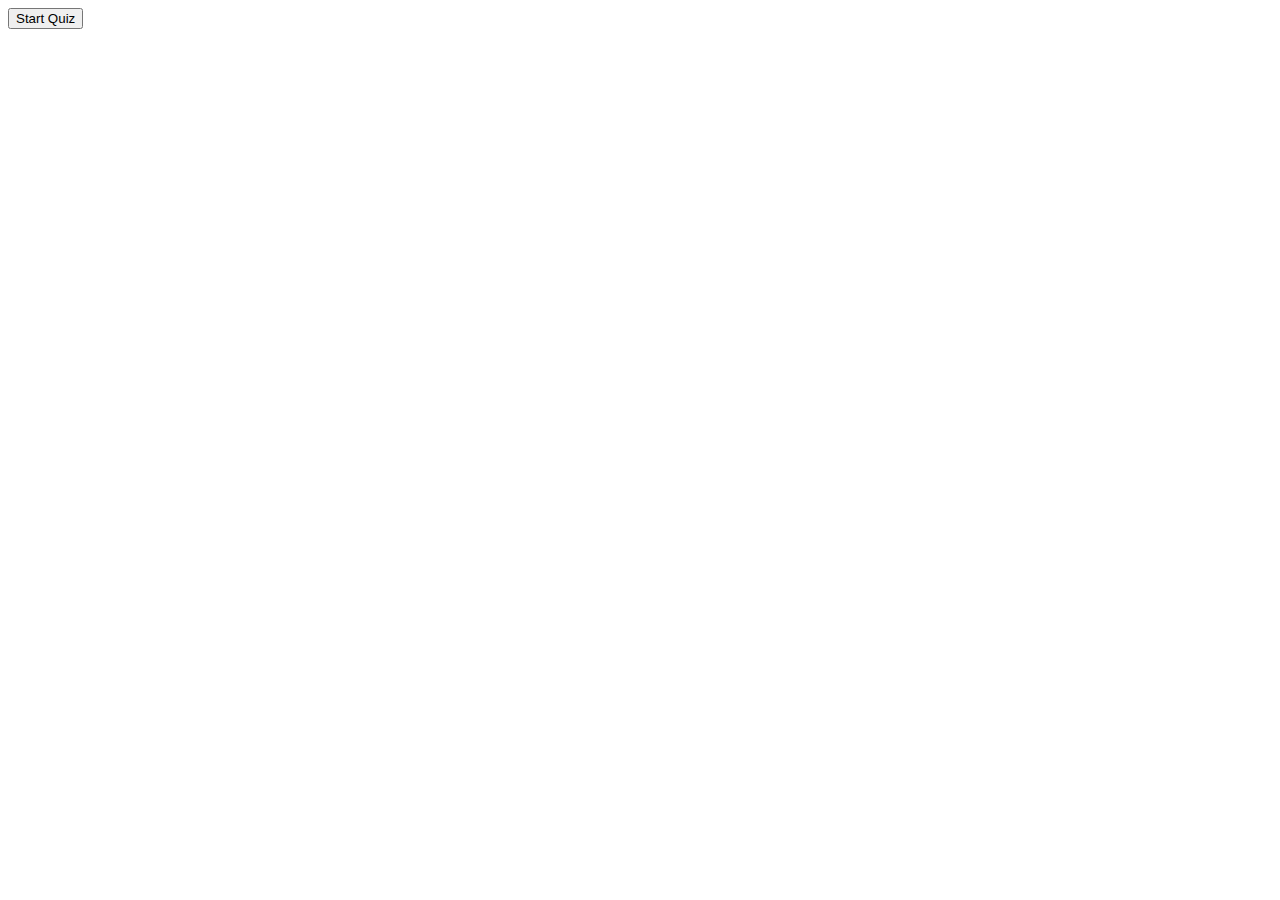
==== index.html @ b797e8b0 "first commit" ====
<!DOCTYPE html>
<html lang="en">
<head>
    <meta charset="UTF-8">
    <meta name="viewport" content="width=device-width, initial-scale=1.0">
    <title>Document</title>
</head>
<body>
    <div>
        <a href='quiz.html'><button id="start" >Start Quiz</button></a>
    </div>
    <script src="./js/script.js"></script>
</body>
</html>
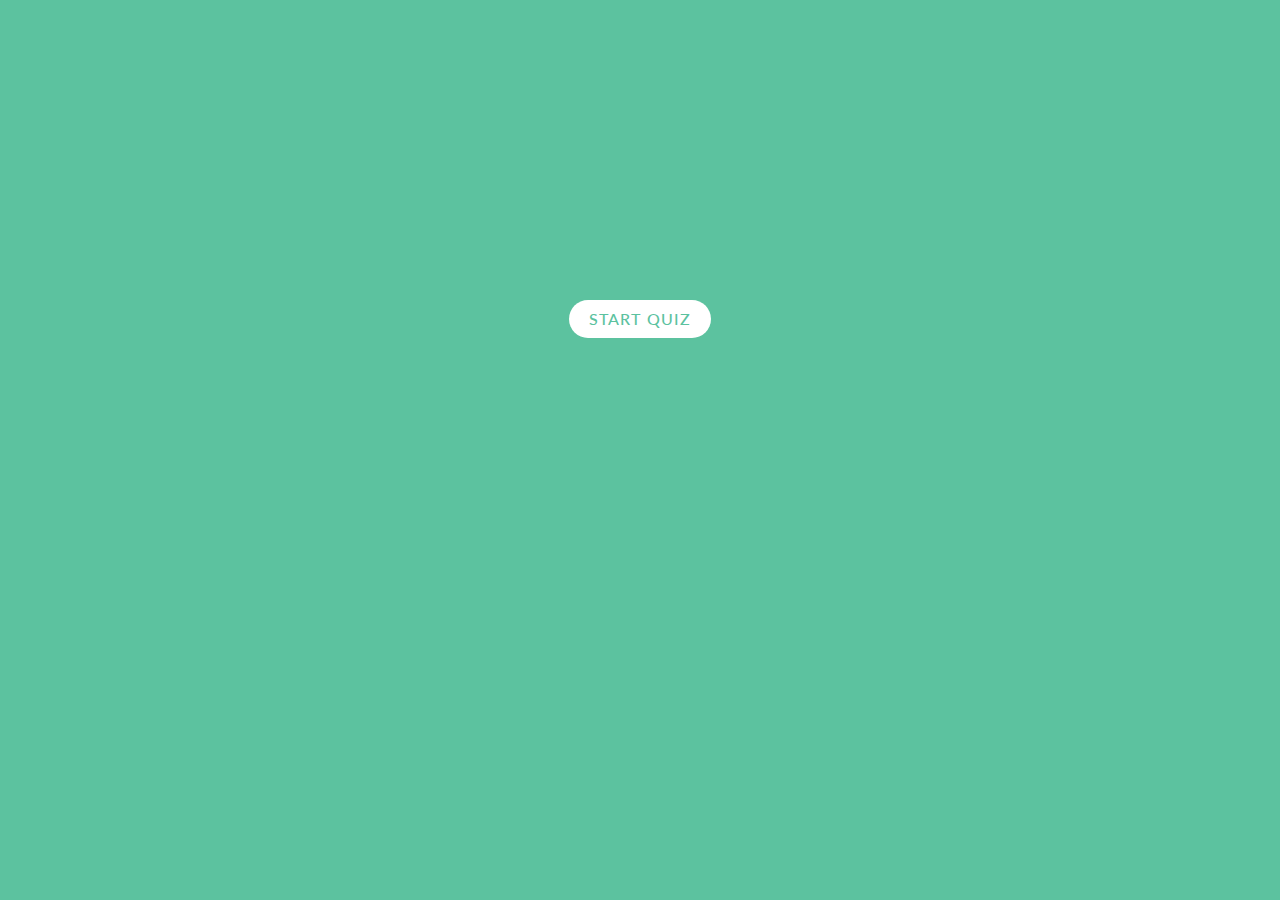
==== commit 1b1feda1: "front page edit" ====
--- a/index.html
+++ b/index.html
@@ -3,12 +3,13 @@
 <head>
     <meta charset="UTF-8">
     <meta name="viewport" content="width=device-width, initial-scale=1.0">
+    <link rel="stylesheet" href="./css/style.css">
     <title>Document</title>
 </head>
 <body>
-    <div>
+    <div id="home">
         <a href='quiz.html'><button id="start" >Start Quiz</button></a>
     </div>
-    <script src="./js/script.js"></script>
+    
 </body>
 </html>--- a/css/style.css
+++ b/css/style.css
@@ -0,0 +1,129 @@
+@import url('https://fonts.googleapis.com/css?family=Lato');
+
+*{
+    box-sizing: border-box;
+    margin:0;
+    padding:0;
+    font-family: 'Lato', sans-serif;
+}
+
+body{
+    width:100%;
+    height:100%;
+    background-color: #5cc29f;
+}
+
+#home{
+    margin: 300px auto;
+    width:300px;
+    text-align: center;
+}
+
+#start{
+    font-weight: 500;
+	font-size: 16px;
+	letter-spacing: 0.07em;
+	text-transform: uppercase;
+	line-height: 24px;
+    color: #5cc29f;
+    padding: 7px 20px;
+    border-radius: 25px;
+    background:#ffffff ;
+    transition: .4s;
+    border:1px;
+}
+
+#start:hover{
+    background:#00002e ;
+}
+
+#main{
+    min-width:80vw;
+    min-height:70vh;
+    margin: 80px auto;
+    text-align: center;
+}
+
+#header{
+    width:30%;
+    height:30%;
+    margin: 0 auto;
+    border-radius: 15px;
+    padding: 10px;
+    background-color: rgb(82, 126, 111);
+    -webkit-box-shadow: 0 10px 10px rgba(0,0,0,0.30), 0 10px 10px rgba(0,0,0,0.22);  /* Safari 3-4, iOS 4.0.2 - 4.2, Android 2.3+ */
+  -moz-box-shadow:    0 10px 10px rgba(0,0,0,0.30), 0 15px 12px rgba(0,0,0,0.22);  /* Firefox 3.5 - 3.6 */
+  box-shadow:         0 10px 10px rgba(0,0,0,0.30), 0 15px 12px rgba(0,0,0,0.22);  /* Opera 10.5, IE 9, Firefox 4+, Chrome 6+, iOS 5 */
+}
+
+#quizReg{
+    width:90%;
+    margin: 20px auto;
+    display:flex;
+    flex-direction: column;
+    flex-wrap:wrap;
+    background-color: white;
+    padding-left: 100px;
+    padding-right: 100px;
+    -webkit-box-shadow: 0 10px 10px rgba(0,0,0,0.30), 0 15px 12px rgba(0,0,0,0.22);  /* Safari 3-4, iOS 4.0.2 - 4.2, Android 2.3+ */
+  -moz-box-shadow:    0 10px 10px rgba(0,0,0,0.30), 0 15px 12px rgba(0,0,0,0.22);  /* Firefox 3.5 - 3.6 */
+  box-shadow:         0 10px 10px rgba(0,0,0,0.30), 0 15px 12px rgba(0,0,0,0.22);  /* Opera 10.5, IE 9, Firefox 4+, Chrome 6+, iOS 5 */
+}
+
+#quizReg > div{
+    border-bottom: 1px solid #00002e;
+    width:100%;
+    height: 60px;
+    padding-top: 15px;
+    background-color: white;
+    text-align: left;
+}
+
+#quizReg > div:last-child{
+    border:none;
+}
+
+
+#quizReg>div>label{
+    cursor: pointer;
+    font-weight: 300;
+  font-size: 1.35em;
+  color: #00002e;
+  margin-left: 10px;
+}
+
+
+
+#submit,#change{
+    font-weight: 500;
+	font-size: 16px;
+	letter-spacing: 0.07em;
+	text-transform: uppercase;
+	line-height: 24px;
+    color: #5cc29f;
+    padding: 7px 20px;
+    border-radius: 25px;
+    background:#ffffff ;
+    transition: .4s;
+    border:1px;
+}
+
+#submit:hover{
+    background:#00002e ;
+}
+
+#submit{
+    margin-left: 10px;
+}
+
+
+#change:hover{
+    background:#00002e ;
+}
+
+#butto{
+    margin:0 auto;
+    width:auto;
+    display:inline-block;
+    padding: 20px;
+}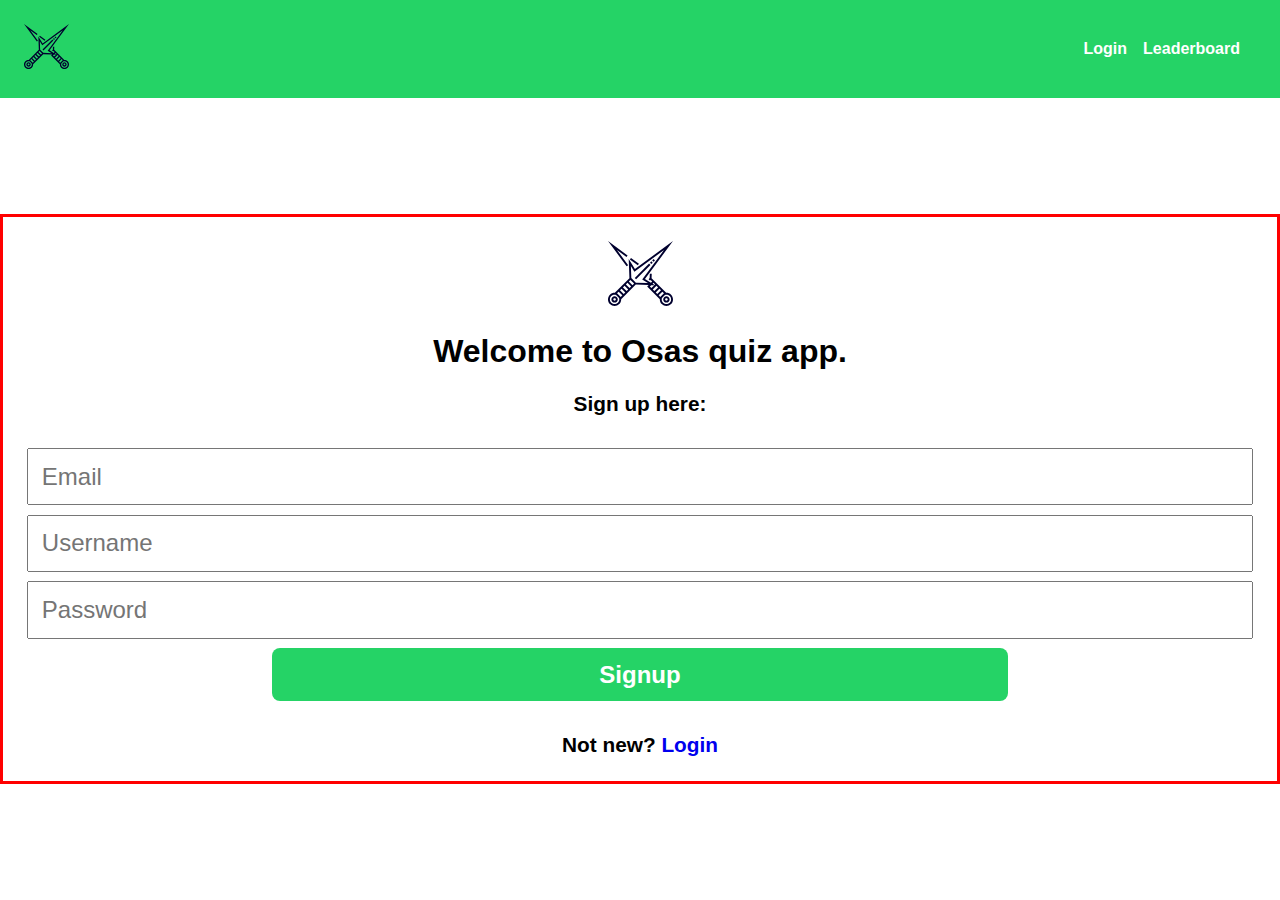
==== commit 5a2c6239: "revamped layout and responsiveness" ====
--- a/index.html
+++ b/index.html
@@ -1,15 +1,60 @@
 <!DOCTYPE html>
-<html lang="en">
-<head>
-    <meta charset="UTF-8">
-    <meta name="viewport" content="width=device-width, initial-scale=1.0">
-    <link rel="stylesheet" href="./css/style.css">
-    <title>Document</title>
-</head>
-<body>
-    <div id="home">
-        <a href='quiz.html'><button id="start" >Start Quiz</button></a>
-    </div>
-    
-</body>
+<!--[if lt IE 7]>      <html class="no-js lt-ie9 lt-ie8 lt-ie7"> <![endif]-->
+<!--[if IE 7]>         <html class="no-js lt-ie9 lt-ie8"> <![endif]-->
+<!--[if IE 8]>         <html class="no-js lt-ie9"> <![endif]-->
+<!--[if gt IE 8]>      <html class="no-js"> <!--<![endif]-->
+<html>
+    <head>
+        <meta charset="utf-8">
+        <meta http-equiv="X-UA-Compatible" content="IE=edge">
+        <title>Welcome | Osas Quiz</title>
+        <meta name="description" content="">
+        <meta name="viewport" content="width=device-width, initial-scale=1, maximum-scale=1">
+        <link rel="icon" type="image/png" href="./images/favi/favicon-16x16.png">
+        <link rel="stylesheet" href="./css/normalize.css"/>
+        <link rel="stylesheet" href="./css/small.css"/>
+        <link rel="stylesheet" href="./css/medium.css"/>
+        
+    </head>
+    <body class="row">
+        <!--[if lt IE 7]>
+            <p class="browsehappy">You are using an <strong>outdated</strong> browser. Please <a href="#">upgrade your browser</a> to improve your experience.</p>
+        <![endif]-->
+        <header class="small-12">
+            <nav>
+                <div>
+                    <a href="index.html"><img src="./images/kunaiLogo.svg" alt="quiz app logo"/></a>
+                    <button id="hamburgerBtn">&#9776;</button>
+                </div>
+                
+                <ul id="navUl">
+                    <li> <a href="login.html">Login</a></li>
+                    <li> <a href="home.html">Leaderboard</a></li>
+                </ul>
+            </nav>
+        </header>
+        <main class="small-12">
+            <img src="./images/kunaiLogo.svg" alt="quiz app logo"/>
+            <h1>Welcome to Osas quiz app.</h1>
+            <p class="pDesign">Sign up here:</p>
+            <form action="" method="post">
+                <p>
+                    <input type="email" name="email" id="emailId" placeholder="Email">
+                </p>
+                <p>
+                    <input type="text" name="username" id="usernameId" placeholder="Username">
+                </p>
+                <p>
+                    <input type="password" name="password" id="passwordId" placeholder="Password">
+                </p>
+                <p>
+                    <input type="submit" value="Signup" id="submitBtn">
+                </p>
+            </form>
+            <p class="pDesign">
+                Not new? <a href="login.html">Login</a>
+            </p>
+        </main>
+        <script src="./js/navbar.js"></script>
+    </body>
 </html>--- a/css/small.css
+++ b/css/small.css
@@ -0,0 +1,194 @@
+*{
+    margin: 0;
+    padding: 0;
+    box-sizing: border-box;
+}
+
+body{
+    font-size: 16px;
+    min-height: 100vh;
+    font-family: -apple-system, BlinkMacSystemFont, 'Segoe UI', Roboto, Oxygen, Ubuntu, Cantarell, 'Open Sans', 'Helvetica Neue', sans-serif;
+}
+
+
+
+header{
+    background-color: #25D366;
+    padding: 1.5rem;
+}
+
+header nav div img{
+    height: 45px;
+    display: inline-block;
+}
+
+header nav div{
+    clear: both;
+}
+
+main{
+    text-align: center;
+    padding: 1.5rem;
+    margin: auto;
+    border: solid red;
+    width: 100%;
+}
+
+main form{
+    padding: .6rem 0;
+}
+
+main h1, main form{
+    margin: 1.4rem 0;
+}
+
+
+input{
+   display: block;
+   width: 100%;
+}
+
+#submitBtn{
+    width: 60%;
+    margin: auto;
+    background-color: #25D366;
+    color: white;
+    font-weight: bold;
+    border: 0;
+    border-radius: .5rem;
+}
+
+main img{
+    height: 65px;
+}
+
+.pDesign{
+    font-size: 1.3rem;
+    font-weight: bold;
+}
+
+.pDesign a{
+    text-decoration: none;
+}
+
+/* nav responsive */
+#hamburgerBtn{
+    background: none;
+    border:none;
+    color: black;
+    font-size: 45px;
+    cursor: pointer;
+    float: right;
+}
+
+nav ul{
+    margin: 0;
+    padding: 0;
+    display: none;
+}
+
+nav ul.open{
+    display: block;
+}
+
+#navUl li{
+    list-style-type: none;
+}
+
+#navUl li.active{
+    background-color: rgba(0,0,0,0.5);
+}
+
+#navUl li a:hover {background-color: rgba(0,0,0,0.2);}
+
+#navUl li a{
+    display: block;
+    text-decoration: none;
+    padding: 1rem 0;
+    font-weight: bold;
+    color: white;
+}
+
+
+input[placeholder="Email"],input[placeholder="Username"],input[placeholder="Password"], #submitBtn{
+    padding: .8rem;
+    font-size: 1.5rem;
+ 
+}
+input[placeholder="Email"],input[placeholder="Username"],input[placeholder="Password"]{
+    margin-bottom: .6rem;
+    color: #25D366;
+}
+
+
+
+/* grid */
+.row,.row-quiz{
+    display: grid;
+    grid-template-columns: repeat(12,minmax(min-content,1fr));
+    grid-template-rows: min-content;
+
+}
+
+.row-quiz{
+    row-gap: 2rem;
+}
+
+.small-12,.small-12-quiz{
+    grid-column: 1/13;
+}
+
+.small-6-quiz{
+    grid-column: span 6;
+}
+
+/* limiting the width */
+.limiting{
+    max-width: 1140px;
+    margin: auto;
+}
+
+/* mainpage */
+main h1#highscore{
+    margin:0;font-size: 8rem;
+
+}
+
+main p#highscorePara{
+    font-size: 1.7rem;
+    margin: 1rem 0;
+}
+
+main #startQuizBtn{
+    width: 10rem;
+}
+
+main #startQuizBtn,.mainContainerBtn button{
+    padding: 1.4rem .5rem;
+    font-weight: bold;
+    font-size: 1.7rem;
+    background-color: white;
+    border-radius: 2rem;
+    border: none;
+    color: #25D366;
+    cursor: pointer;
+}
+
+.homeMain{
+    background-color: #25D366;
+}
+
+
+.mainContainerNav,.mainContainerQuestion,.mainContainerAnswers{
+    padding: 2rem 0;
+    border: solid green;
+}
+
+.mainContainerBtn{
+    border: solid red;
+    
+}
+
+.mainContainerBtn button{
+    width: 100%;
+}--- a/css/medium.css
+++ b/css/medium.css
@@ -0,0 +1,31 @@
+@media screen and (min-width: 768px){
+    nav{
+        display: grid;
+        grid-template-columns: repeat(12,minmax(min-content,1fr));
+        grid-auto-flow: row;
+        grid-auto-rows: min-content;
+    }
+
+    nav div{
+        grid-column: 1/2;
+    }
+    
+    nav ul{
+        grid-column: 9/13;
+        display: block;
+        padding:0 1rem;
+        justify-self: end;
+    }
+
+    nav ul li{
+        float: left;
+    }
+
+    nav ul li:nth-child(2){
+        margin-left: 1rem;
+    }
+    #hamburgerBtn{
+        display: none;
+    }
+
+}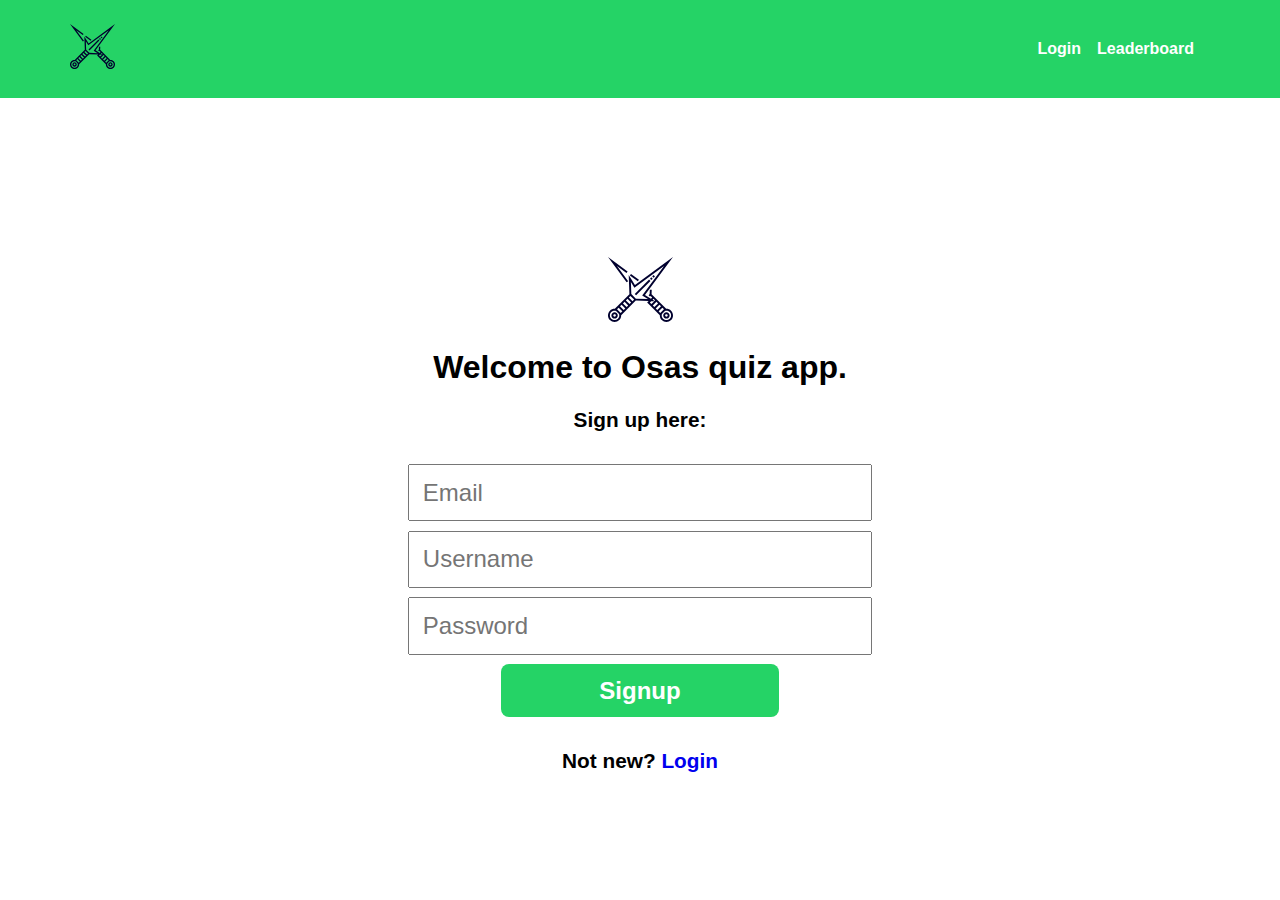
==== commit b13f4b8d: "limiting height done" ====
--- a/index.html
+++ b/index.html
@@ -14,14 +14,14 @@
         <link rel="stylesheet" href="./css/normalize.css"/>
         <link rel="stylesheet" href="./css/small.css"/>
         <link rel="stylesheet" href="./css/medium.css"/>
-        
+        <link rel="stylesheet" href="./css/large.css">
     </head>
     <body class="row">
         <!--[if lt IE 7]>
             <p class="browsehappy">You are using an <strong>outdated</strong> browser. Please <a href="#">upgrade your browser</a> to improve your experience.</p>
         <![endif]-->
         <header class="small-12">
-            <nav>
+            <nav class="limiting">
                 <div>
                     <a href="index.html"><img src="./images/kunaiLogo.svg" alt="quiz app logo"/></a>
                     <button id="hamburgerBtn">&#9776;</button>
@@ -33,7 +33,7 @@
                 </ul>
             </nav>
         </header>
-        <main class="small-12">
+        <main class="small-12 limiting">
             <img src="./images/kunaiLogo.svg" alt="quiz app logo"/>
             <h1>Welcome to Osas quiz app.</h1>
             <p class="pDesign">Sign up here:</p>
--- a/css/small.css
+++ b/css/small.css
@@ -29,8 +29,6 @@
 main{
     text-align: center;
     padding: 1.5rem;
-    margin: auto;
-    border: solid red;
     width: 100%;
 }
 
@@ -127,11 +125,12 @@
     display: grid;
     grid-template-columns: repeat(12,minmax(min-content,1fr));
     grid-template-rows: min-content;
+    row-gap: 2rem;
 
 }
 
 .row-quiz{
-    row-gap: 2rem;
+    column-gap: 1rem;
 }
 
 .small-12,.small-12-quiz{
@@ -181,14 +180,43 @@
 
 .mainContainerNav,.mainContainerQuestion,.mainContainerAnswers{
     padding: 2rem 0;
-    border: solid green;
-}
-
-.mainContainerBtn{
-    border: solid red;
-    
+}
+
+
+#mainContainerNavQ{
+    float: left;
+    font-weight: bold;
+    font-size: 1.5rem;
+}
+
+
+
+.mainContainerQuestion,.mainContainerAnswers{
+    border-radius: 4rem;
+    background-color:  rgba(0,0,0,0.2);
+    box-shadow: rgba(149,157,165,0.2) 0px 8px 24px;
+
+}
+
+.mainContainerAnswers:hover{
+    background-color: #25D366;
+    color: white;
 }
 
 .mainContainerBtn button{
     width: 100%;
+    background-color: #25D366;
+    color: white;
+    box-shadow: rgba(149,157,165,0.2) 0px 8px 24px;
+}
+
+.mainContainerBtn button:disabled{
+    background-color: white;
+    color: #25D366;
+    box-shadow: rgba(149,157,165,0.2) 0px 8px 24px;
+
+}
+
+main{
+    margin-bottom: 2rem;
 }--- a/css/medium.css
+++ b/css/medium.css
@@ -27,5 +27,14 @@
     #hamburgerBtn{
         display: none;
     }
+    main{
+        text-align: center;
+        padding: 1.5rem;
+        width: 50%;
+        margin: auto;
+    }
 
+    .medium-6-quiz{
+        grid-column: span 6;
+    }
 }--- a/css/large.css
+++ b/css/large.css
@@ -0,0 +1,15 @@
+@media screen and (min-width:1024px) {
+    main{
+        text-align: center;
+        padding: 1.5rem;
+        width: 40%;
+        margin-left: auto;
+        margin-right: auto;
+    }
+
+    /* limiting the width */
+.limiting{
+    max-width: 1140px;
+    margin: auto;
+}
+}